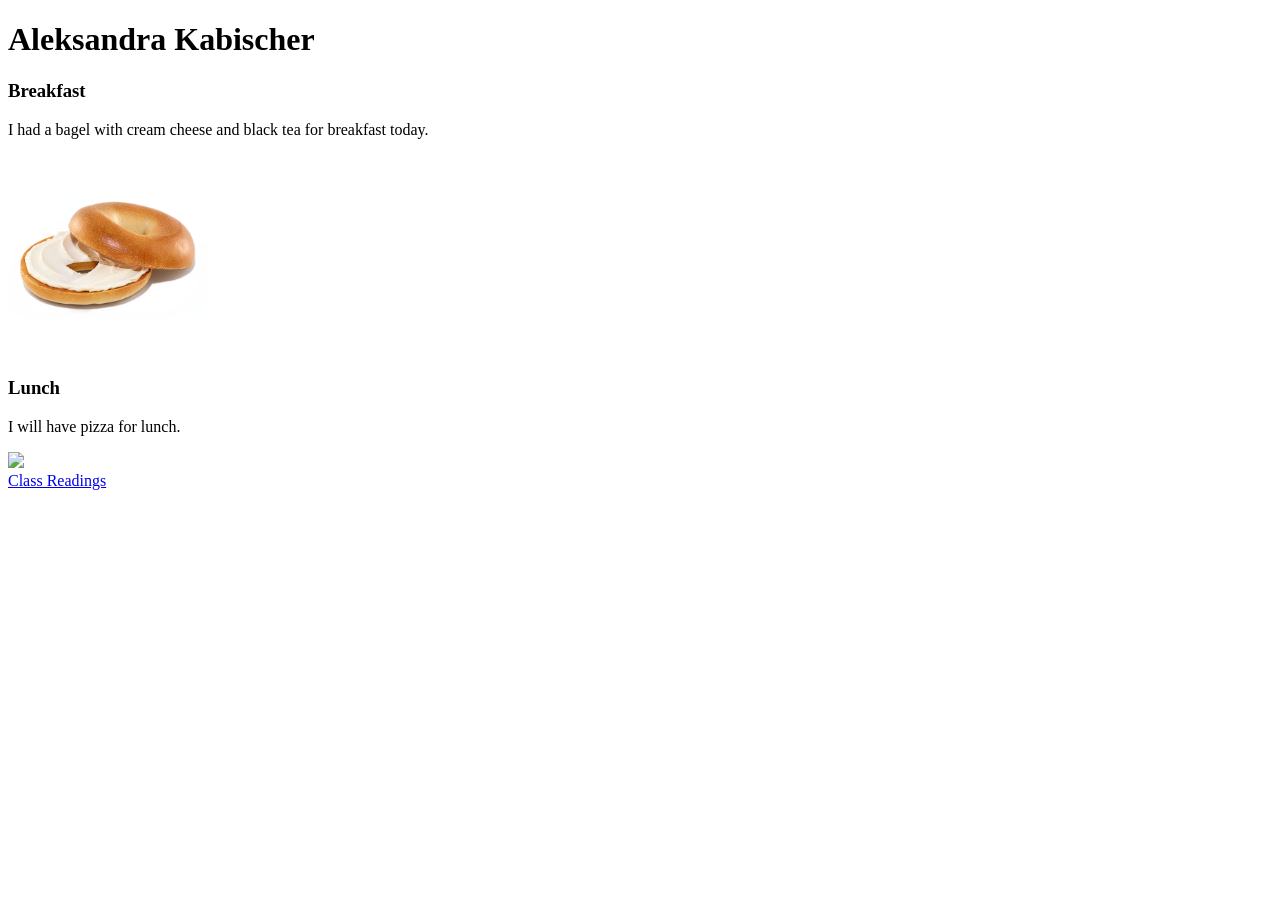
==== index.html @ 97acf93b "Add files via upload" ====
<!DOCTYPE html>
<html>
<head>
    <title>Aleksandra Kabischer</title>
</head>
<body>
    <h1>Aleksandra Kabischer</h1>    
    
    <h3>Breakfast</h3>
    <p>I had a bagel with cream cheese and black tea for breakfast today.</p>
   <img src="images/PlainBagelCreamCheese.png" width="200">
    <h3>Lunch</h3>
    <p>I will have pizza for lunch.</p>
    <img src="https://thumb.wikimedia.org/wikipedia/commons/thumb/9/94/178_Male_African_bush_elephant_in_Etosha_National_Park_Photo_by_Giles_Laurent.jpg/1280px-178_Male_African_bush_elephant_in_Etosha_National_Park_Photo_by_Giles_Laurent.jpg?utm_source=en.wikipedia.org&utm_campaign=index&utm_content=thumbnail" width="300">
    <br>
    <a href="readings.html">Class Readings</a>
</body>
</html>
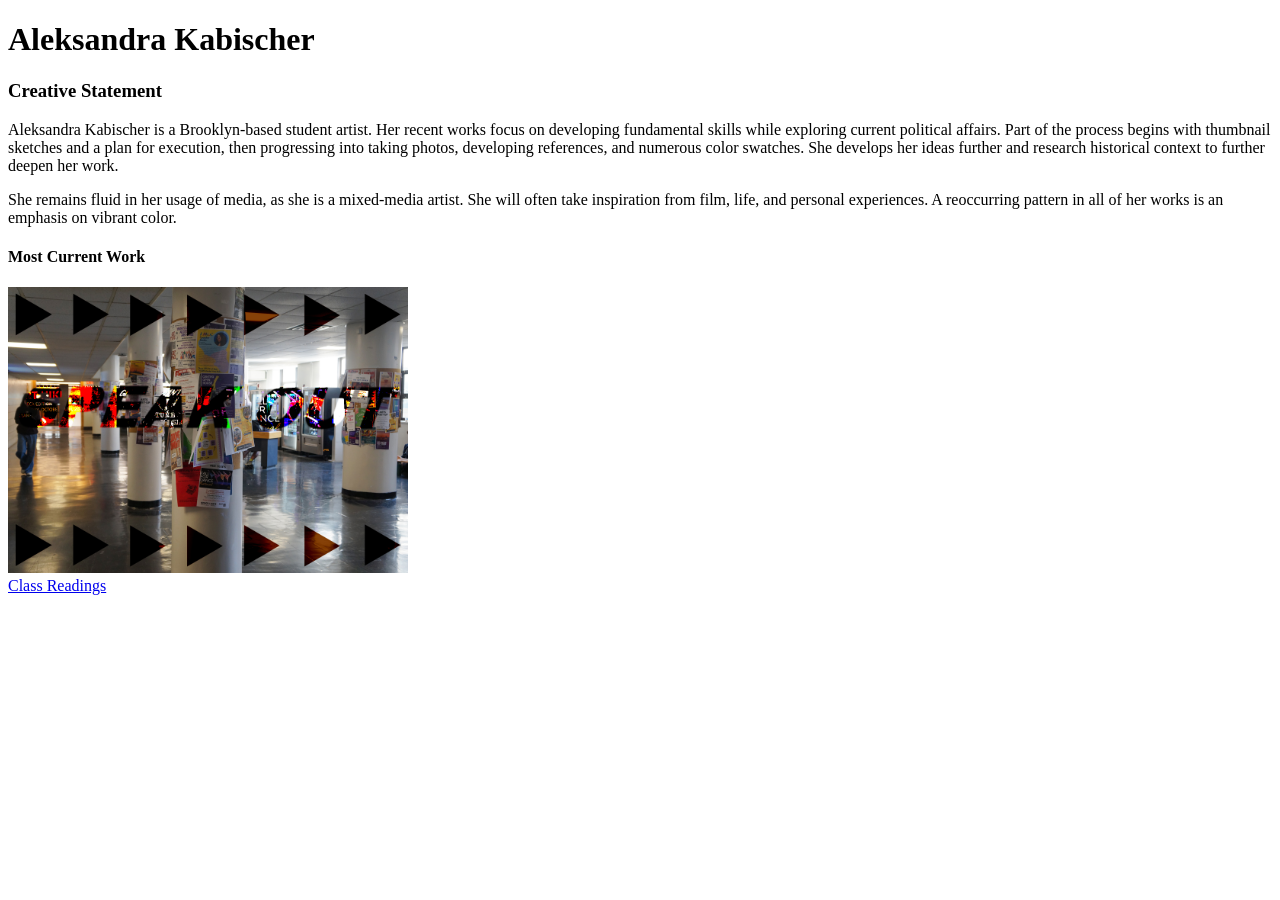
==== commit 1f019f53: "Add files via upload" ====
--- a/index.html
+++ b/index.html
@@ -6,12 +6,11 @@
 <body>
     <h1>Aleksandra Kabischer</h1>    
     
-    <h3>Breakfast</h3>
-    <p>I had a bagel with cream cheese and black tea for breakfast today.</p>
-   <img src="images/PlainBagelCreamCheese.png" width="200">
-    <h3>Lunch</h3>
-    <p>I will have pizza for lunch.</p>
-    <img src="https://thumb.wikimedia.org/wikipedia/commons/thumb/9/94/178_Male_African_bush_elephant_in_Etosha_National_Park_Photo_by_Giles_Laurent.jpg/1280px-178_Male_African_bush_elephant_in_Etosha_National_Park_Photo_by_Giles_Laurent.jpg?utm_source=en.wikipedia.org&utm_campaign=index&utm_content=thumbnail" width="300">
+    <h3>Creative Statement</h3>
+    <p>Aleksandra Kabischer is a Brooklyn-based student artist. Her recent works focus on developing fundamental skills while exploring current political affairs.  Part of the process begins with thumbnail sketches and a plan for execution, then progressing into taking photos, developing references, and numerous color swatches. She develops her ideas further and research historical context to further deepen her work.</p>
+    <p> She remains fluid in her usage of media, as she is a mixed-media artist. She will often take inspiration from film, life, and personal experiences. A reoccurring pattern in all of her works is an emphasis on vibrant color. </p>
+    <h4>Most Current Work</h4>
+    <img src="images/SocialCampaign.jpg" width="400">
     <br>
     <a href="readings.html">Class Readings</a>
 </body>
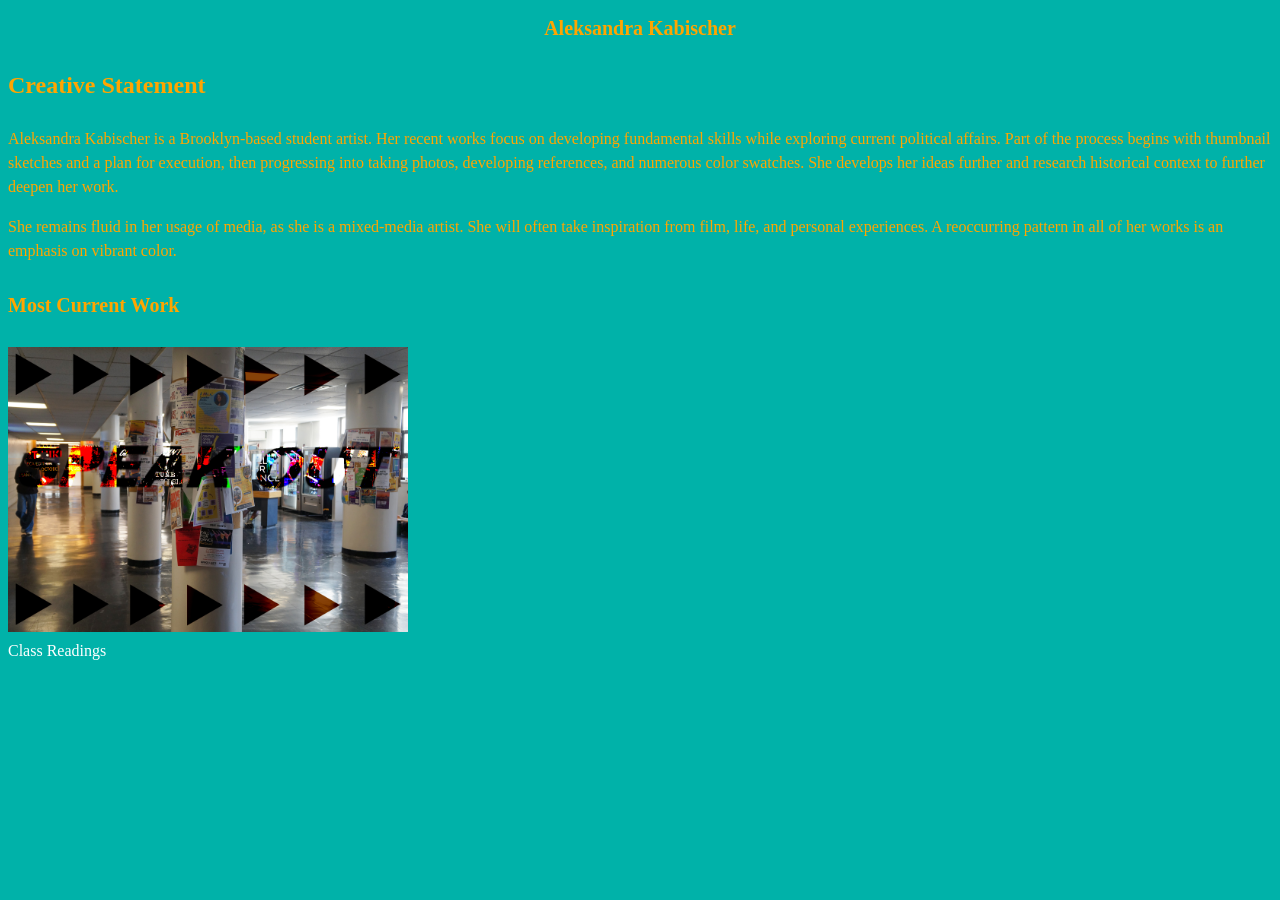
==== commit a5d54a53: "Add files via upload" ====
--- a/index.html
+++ b/index.html
@@ -2,6 +2,7 @@
 <html>
 <head>
     <title>Aleksandra Kabischer</title>
+    <link rel="stylesheet" href="style.css">
 </head>
 <body>
     <h1>Aleksandra Kabischer</h1>    
--- a/style.css
+++ b/style.css
@@ -0,0 +1,32 @@
+body {
+    background-color: #00B2A9;
+    color: #FFA500;
+    font-size: 16px;
+    line-height: 1.5;
+    font-family: "Times New Roman", Times, serif;
+}
+
+h1 {
+    font-size: 20px;
+    font-style: bolder;
+    font-family: "Times New Roman", Times, serif;
+    text-align: center;
+}
+
+h3 {
+    font-size: 24px;
+}
+
+h4 {
+    font-size: 20px;
+}
+
+p {
+    font-size: 16px;
+    font-style: normal;
+}
+
+a {
+    color: #ffffff;
+    text-decoration: none;
+}
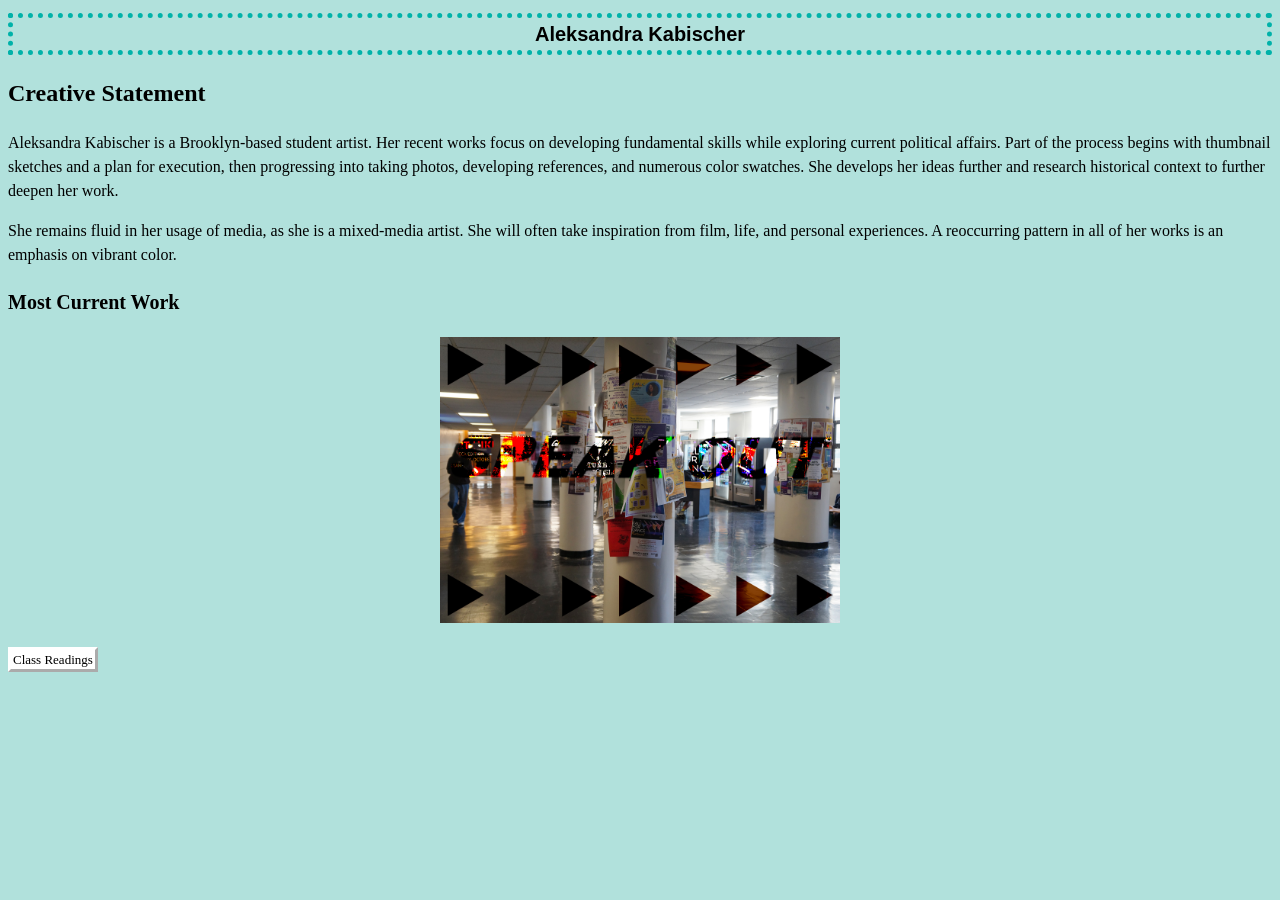
==== commit ac1f0079: "Add files via upload" ====
--- a/index.html
+++ b/index.html
@@ -5,14 +5,17 @@
     <link rel="stylesheet" href="style.css">
 </head>
 <body>
+    <div>
     <h1>Aleksandra Kabischer</h1>    
-    
-    <h3>Creative Statement</h3>
+    </div>
+    <h2>Creative Statement</h2>
     <p>Aleksandra Kabischer is a Brooklyn-based student artist. Her recent works focus on developing fundamental skills while exploring current political affairs.  Part of the process begins with thumbnail sketches and a plan for execution, then progressing into taking photos, developing references, and numerous color swatches. She develops her ideas further and research historical context to further deepen her work.</p>
     <p> She remains fluid in her usage of media, as she is a mixed-media artist. She will often take inspiration from film, life, and personal experiences. A reoccurring pattern in all of her works is an emphasis on vibrant color. </p>
-    <h4>Most Current Work</h4>
+    <h3>Most Current Work</h3>
     <img src="images/SocialCampaign.jpg" width="400">
     <br>
+    <div>
     <a href="readings.html">Class Readings</a>
+    </div>
 </body>
 </html>
--- a/style.css
+++ b/style.css
@@ -1,24 +1,45 @@
 body {
-    background-color: #00B2A9;
-    color: #FFA500;
+    background-color: #B1E1DC;
+    color: #000000;
     font-size: 16px;
     line-height: 1.5;
     font-family: "Times New Roman", Times, serif;
 }
 
+div h1 {
+    border: 5px solid #00B2A9;
+    padding: 1px;
+    border-style: dotted;
+}
+
+div a {
+    color: #000000;
+    background-color: #ffffff;
+    font-size: 13px;
+    padding: 2px;
+    border-color: #ffffff;
+    border-style: outset;
+}
+
 h1 {
     font-size: 20px;
-    font-style: bolder;
-    font-family: "Times New Roman", Times, serif;
+    font-family: Monaco, Helvetica, Copperplate;
+    font-style: bold;
     text-align: center;
 }
 
+h2 {
+    font-size: 24px;
+    font-family: "Times New Roman", Times, serif;
+    font-style: normal;
+    text-align: left;
+}
 h3 {
-    font-size: 24px;
+    font-size: 20px;
 }
 
 h4 {
-    font-size: 20px;
+    font-size: 19px;
 }
 
 p {
@@ -26,7 +47,14 @@
     font-style: normal;
 }
 
+img {
+    display: block;
+    margin-left: auto;
+    margin-right: auto;
+}
 a {
-    color: #ffffff;
+    color: #000000;
+    font-size: 13px;
     text-decoration: none;
+    a.outset {border-style: outset;}
 }
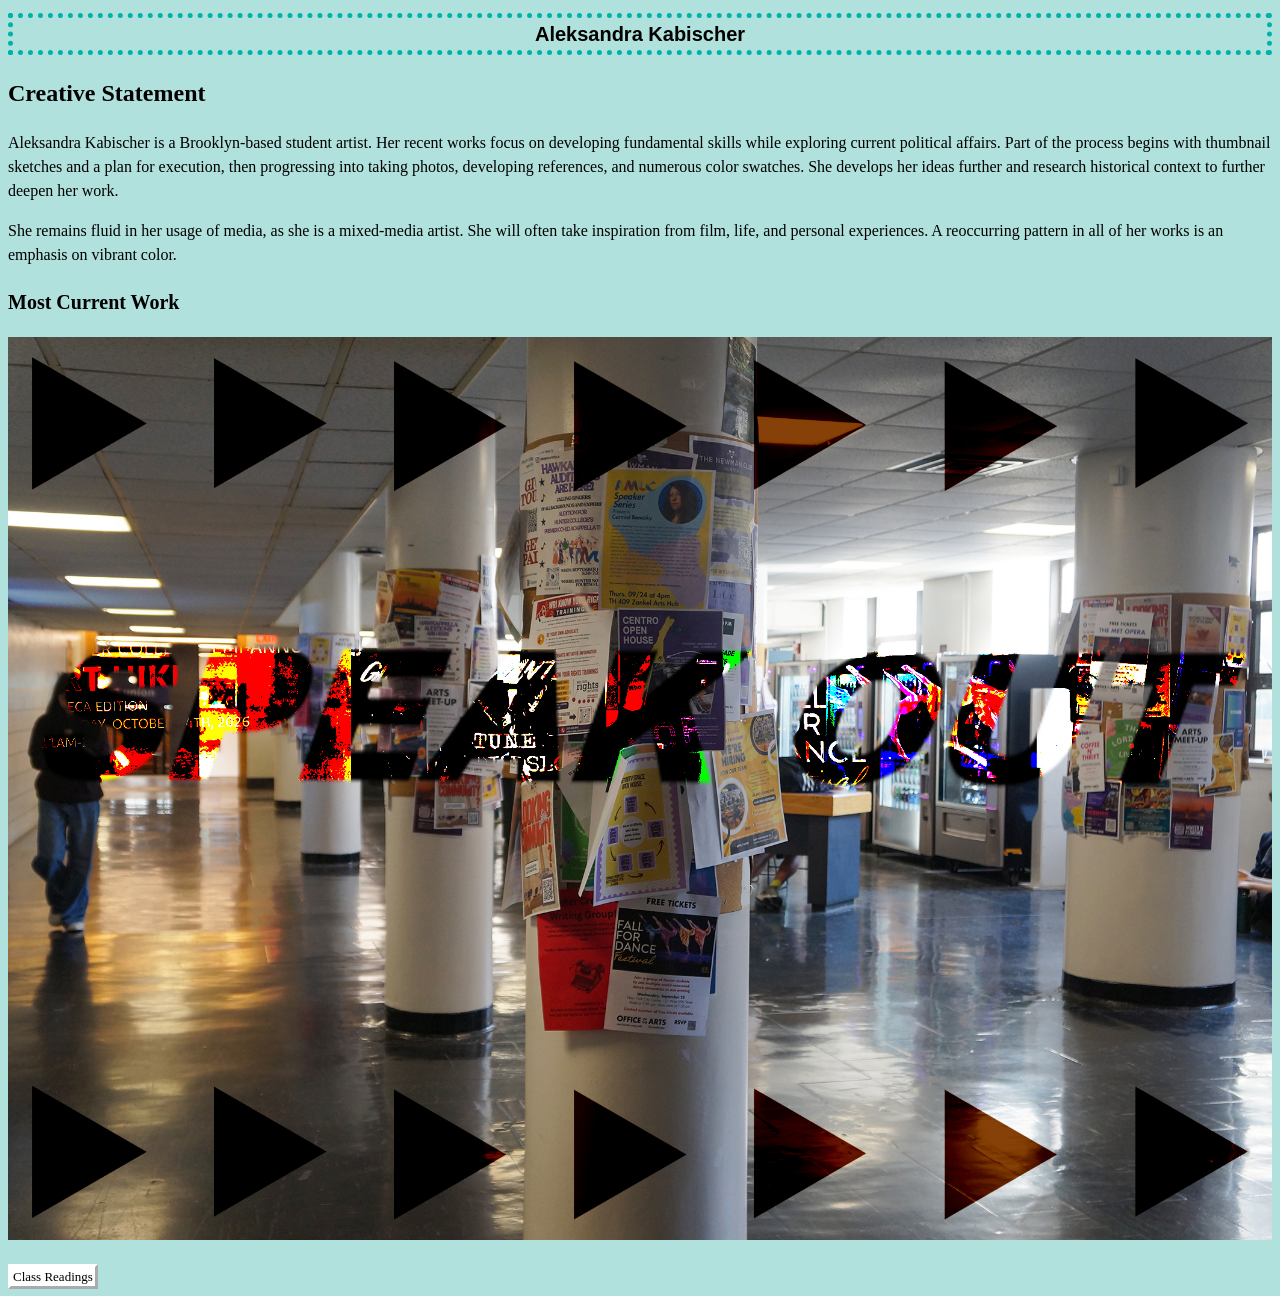
==== commit 781030fb: "Add files via upload" ====
--- a/index.html
+++ b/index.html
@@ -12,7 +12,7 @@
     <p>Aleksandra Kabischer is a Brooklyn-based student artist. Her recent works focus on developing fundamental skills while exploring current political affairs.  Part of the process begins with thumbnail sketches and a plan for execution, then progressing into taking photos, developing references, and numerous color swatches. She develops her ideas further and research historical context to further deepen her work.</p>
     <p> She remains fluid in her usage of media, as she is a mixed-media artist. She will often take inspiration from film, life, and personal experiences. A reoccurring pattern in all of her works is an emphasis on vibrant color. </p>
     <h3>Most Current Work</h3>
-    <img src="images/SocialCampaign.jpg" width="400">
+    <img src="images/SocialCampaign.jpg" width="100%">
     <br>
     <div>
     <a href="readings.html">Class Readings</a>
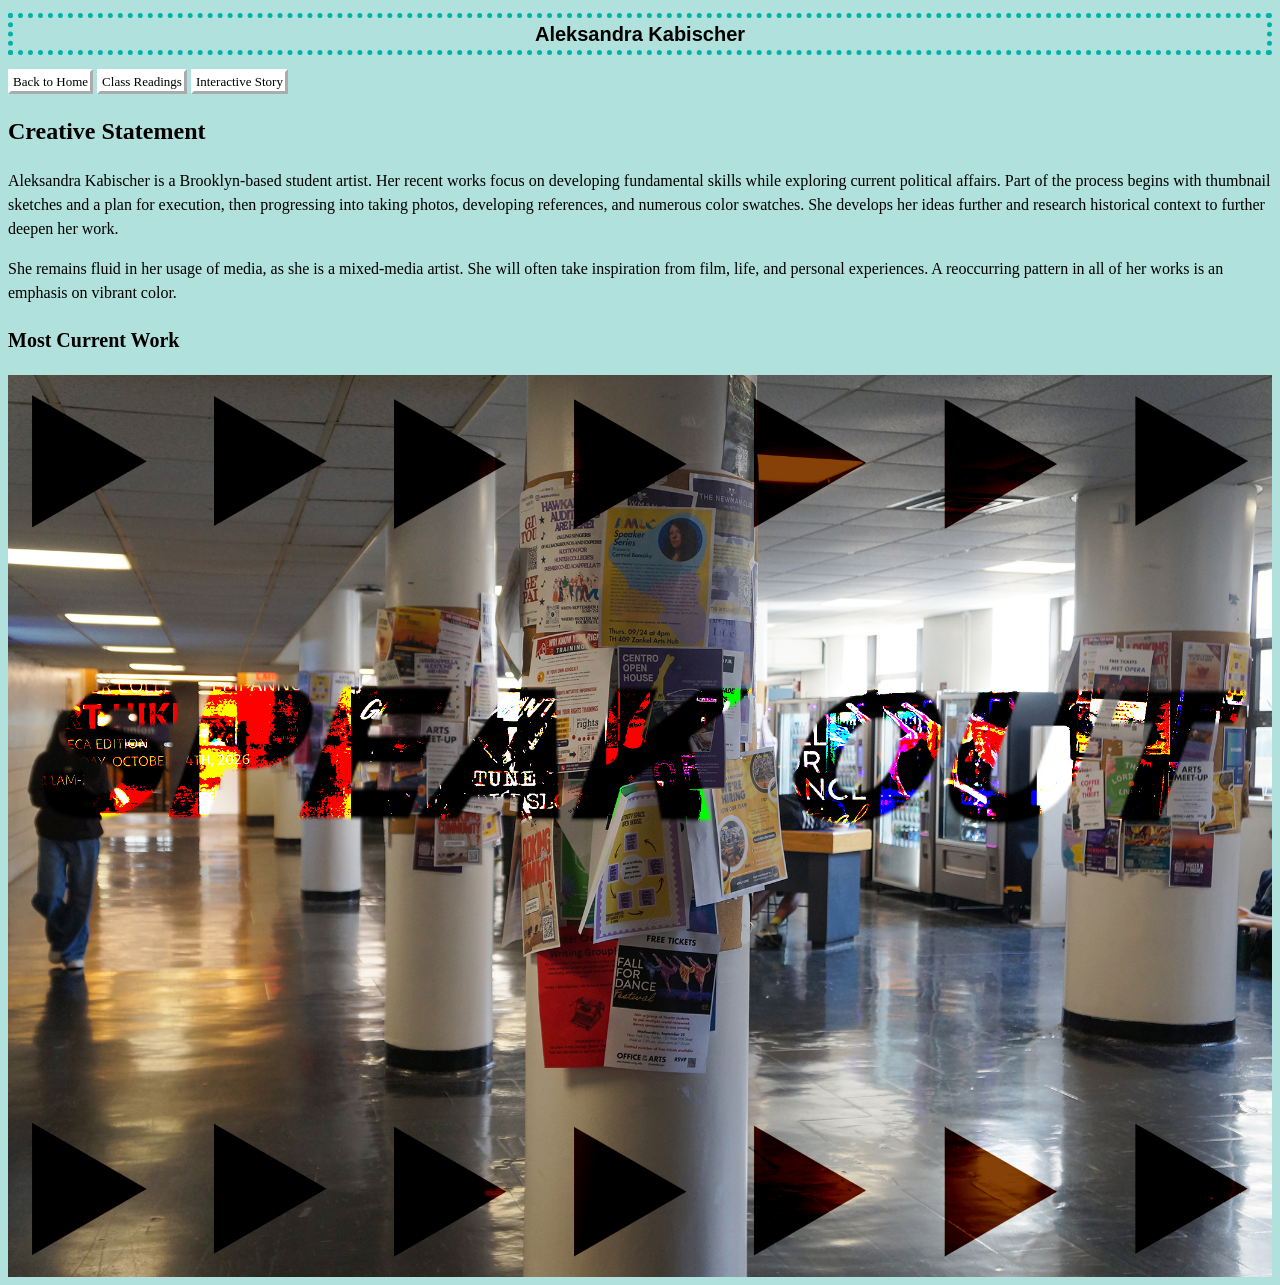
==== commit fcc677ee: "Add files via upload" ====
--- a/index.html
+++ b/index.html
@@ -8,14 +8,16 @@
     <div>
     <h1>Aleksandra Kabischer</h1>    
     </div>
+    <div>
+    <a href="index.html">Back to Home</a>
+    <a href="readings.html">Class Readings</a>
+    <a href="story.html">Interactive Story</a>
+    </div>
     <h2>Creative Statement</h2>
     <p>Aleksandra Kabischer is a Brooklyn-based student artist. Her recent works focus on developing fundamental skills while exploring current political affairs.  Part of the process begins with thumbnail sketches and a plan for execution, then progressing into taking photos, developing references, and numerous color swatches. She develops her ideas further and research historical context to further deepen her work.</p>
     <p> She remains fluid in her usage of media, as she is a mixed-media artist. She will often take inspiration from film, life, and personal experiences. A reoccurring pattern in all of her works is an emphasis on vibrant color. </p>
     <h3>Most Current Work</h3>
     <img src="images/SocialCampaign.jpg" width="100%">
-    <br>
-    <div>
-    <a href="readings.html">Class Readings</a>
-    </div>
+
 </body>
 </html>
--- a/style.css
+++ b/style.css
@@ -19,6 +19,15 @@
     padding: 2px;
     border-color: #ffffff;
     border-style: outset;
+}
+
+a:hover {
+    color: #000000;
+    background-color: #e2e2e2;
+    font-size: 13px;
+    padding: 2px;
+    border-color: #e2e2e2;
+    border-style: inset;
 }
 
 h1 {
